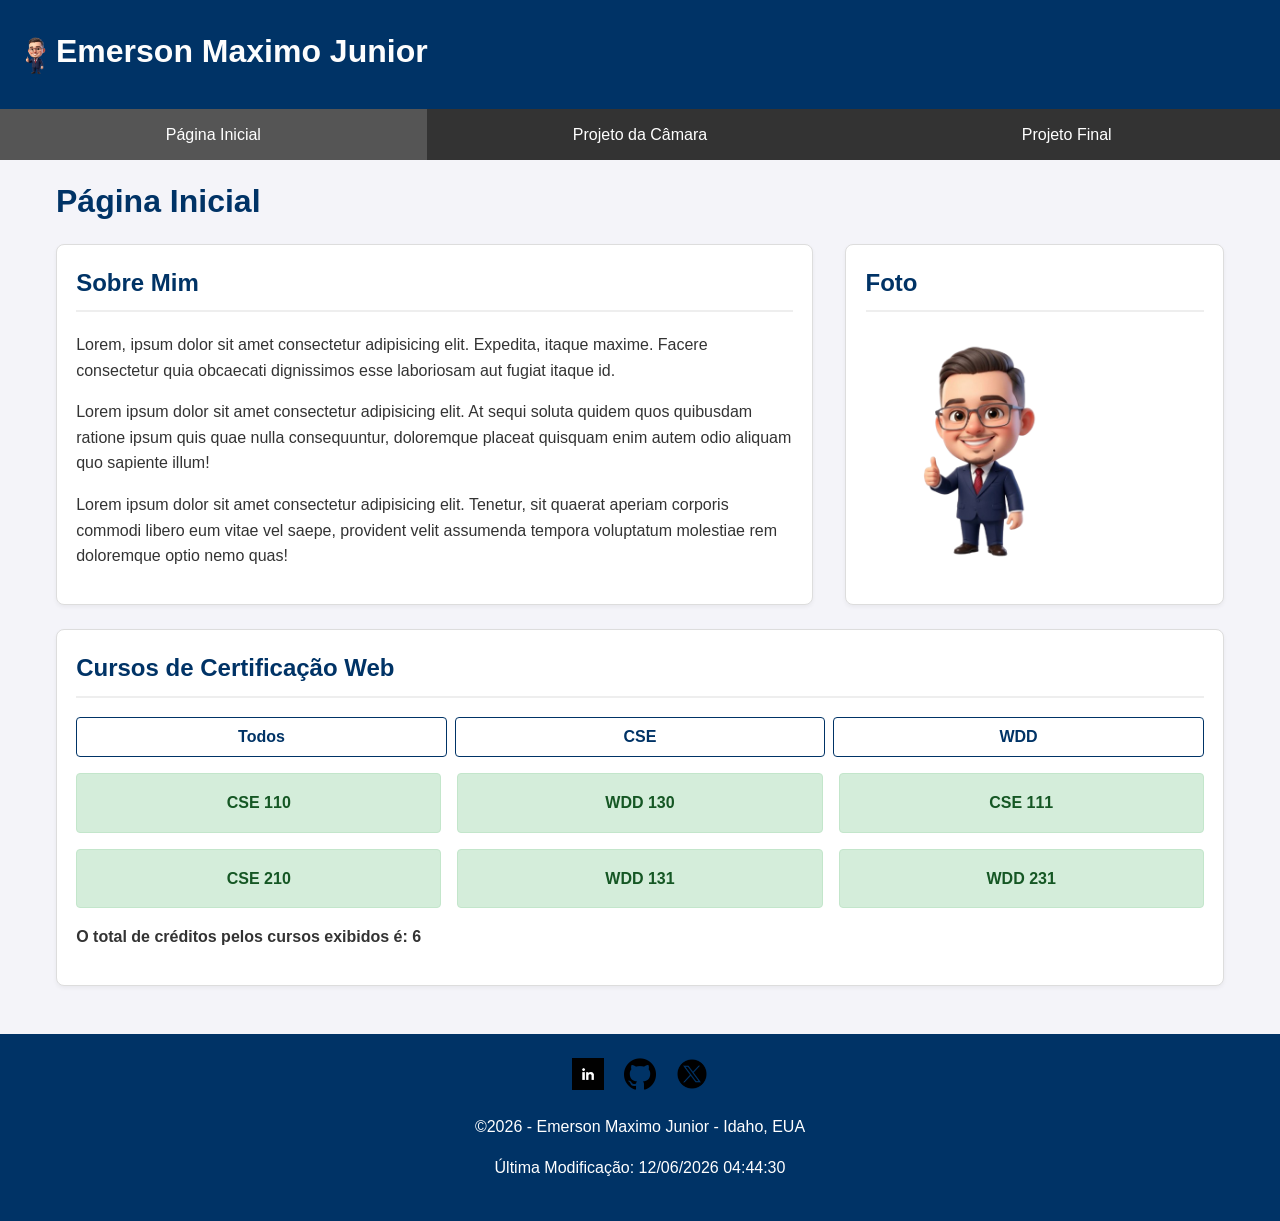
==== index.html @ 95eb315a "link feito" ====
<!DOCTYPE html>
<html lang="pt-BR">
<head>
    <meta charset="UTF-8">
    <meta name="viewport" content="width=device-width, initial-scale=1.0">
    <meta name="description" content="Página Inicial do curso WDD 231 - Emerson Maximo Junior">
    <meta name="author" content="Emerson Maximo Junior">

     <!-- Metadados Open Graph (Facebook, LinkedIn e WhatsApp) -->
    <meta property="og:type" content="website">
    <meta property="og:title" content="Página Inicial - WDD 231 - Emerson Maximo Junior">
    <meta property="og:description" content="Página Inicial do curso WDD 231. Explore os projetos e cursos de certificação de desenvolvimento web de Emerson Maximo Junior.">
    <meta property="og:image" content="https://seusite.com">
    <meta property="og:url" content="https://seusite.com">
    <meta property="og:site_name" content="Portfólio WDD 231">

    <!-- Metadados X / Twitter Cards (X e antigo Twitter) -->
    <meta name="twitter:card" content="summary_large_image">
    <meta name="twitter:title" content="Página Inicial - WDD 231 - Emerson Maximo Junior">
    <meta name="twitter:description" content="Página Inicial do curso WDD 231. Explore os projetos e cursos de certificação de desenvolvimento web de Emerson Maximo Junior.">
    <meta name="twitter:image" content="https://seusite.com">


    <title>Página Inicial - WDD 231</title>

    <link rel="shortcut icon" href="imagens/bboneco-eemerson.ico" type="image/x-icon">
    
    <!-- CSS -->
    <link rel="stylesheet" href="./estilos/normalize.css">
    <link rel="stylesheet" href="./estilos/telas-pequenas.css">
    <link rel="stylesheet" href="./estilos/maior.css">

    <!-- JS -->
    <script src="./scripts/navegacao.js" defer></script>
    <script src="./scripts/data.js" defer></script>
    <script src="./scripts/curso.js" defer></script>
</head>
<body>
    <header>
        <img src="./imagens/bboneco-eemerson.jpg" alt="Logotipo do site" class="logo">
        <h1><span>Emerson Maximo Junior</span></h1>
        <button id="menu" aria-label="Abrir Menu"></button>
    </header>

    <nav>
        <ul class="navegacao">
            <li><a href="#" class="active">Página Inicial</a></li>
            <li><a href="./camara/diretorio.html">Projeto da Câmara</a></li>
            <li><a href="#">Projeto Final</a></li>
        </ul>
    </nav>

    <main>
        <h1>Página Inicial</h1>
        <div class="sectCardsPersonal">
            <section class="card">
                <h2>Sobre Mim</h2>
                <p>Lorem, ipsum dolor sit amet consectetur adipisicing elit. Expedita, itaque maxime. Facere consectetur quia obcaecati dignissimos esse laboriosam aut fugiat itaque id.</p>
                <p>Lorem ipsum dolor sit amet consectetur adipisicing elit. At sequi soluta quidem quos quibusdam ratione ipsum quis quae nulla consequuntur, doloremque placeat quisquam enim autem odio aliquam quo sapiente illum!</p>
                <p>Lorem ipsum dolor sit amet consectetur adipisicing elit. Tenetur, sit quaerat aperiam corporis commodi libero eum vitae vel saepe, provident velit assumenda tempora voluptatum molestiae rem doloremque optio nemo quas!</p>
            </section>

            <section class="card">
                <h2>Foto</h2>
                <img src="imagens/bboneco-eemerson.jpg" alt="Imagem de uma caractura sobre mim" style="height: 230px;">
            </section>
        </div>
        <section class="card full-width">
            <h2>Cursos de Certificação Web</h2>
            <div class="filtros">
                <button id="todos">Todos</button>
                <button id="cse">CSE</button>
                <button id="wdd">WDD</button>
            </div>
            
            <div id="container-cursos" class="container-cursos">
                <!-- Inserido dinamicamente via JS -->
            </div>

            <p id="total-creditos"></p>
        </section>
    </main>

    <footer>
        <div class="redes-sociais">
            <a href="https://linkedin.com" target="_blank" rel="noopener"><img src="./imagens/linkedin-logo.jpg" alt="LinkedIn"></a>
            <a href="https://github.com" target="_blank" rel="noopener"><img src="./imagens/github.png" alt="GitHub"></a>
            <a href="https://x.com" target="_blank" rel="noopener"><img src="./imagens/X-logo.png" alt="X"></a>
        </div>
        <p>©<span id="anoAtual"></span> - Emerson Maximo Junior - Idaho, EUA</p>
        <p id="ultimaModificacao"></p>
    </footer>
</body>
</html>
---- estilos/telas-pequenas.css ----
/* Configurações Globais */
*, *:before, *:after {
    box-sizing: border-box;
}

body {
    font-family: Arial, sans-serif;
    margin: 0;
    padding: 0;
    line-height: 1.6;
    background-color: #f4f4f9;
    color: #333;
}

/* Header */
header {
    background-color: #003366;
    color: #fff;
    display: flex;
    align-items: center;
    justify-content: space-between;
    padding: 1rem;
}

header .logo {
    width: 40px;
    height: auto;
}

/* Botão do Menu Hambúrguer */
#menu {
    font-size: 1.5rem;
    background: none;
    border: none;
    color: white;
    cursor: pointer;
}

#menu::before {
    content: "☰";
}

#menu.open::before {
    content: "❌";
}

/* Navegação */
nav {
    background-color: #333;
}

.navegacao {
    list-style: none;
    padding: 0;
    margin: 0;
    display: none;
}

.navegacao.open {
    display: block;
}

.navegacao li a {
    display: block;
    padding: 0.8rem;
    color: white;
    text-decoration: none;
    text-align: center;
}

.navegacao li a:hover,
.navegacao li a.active {
    background-color: #555;
}

/* Layout do Main */
main {
    padding: 1rem;
    max-width: 1200px;
    margin: 0 auto;
}

h1 {
    margin-top: 0;
    margin-bottom: 1rem;
    color: #003366;
}

/* Container dos Cards Pessoais (Sobre Mim e Foto) */
.sectCardsPersonal {
    display: grid;
    grid-template-columns: 1fr; /* Em telas pequenas, fica empilhado */
    gap: 1.5rem;                /* Espaço entre os containers */
    margin-bottom: 1.5rem;
}

/* Estilo Padrão para Seções/Cards */
.card {
    background-color: #ffffff;
    border: 1px solid #ddd;
    border-radius: 8px;
    padding: 1.2rem;
    box-shadow: 0 2px 4px rgba(0,0,0,0.05);
}

.card h2 {
    margin-top: 0;
    color: #003366;
    border-bottom: 2px solid #eee;
    padding-bottom: 0.5rem;
}

/* Filtros e Lista de Cursos */
.filtros {
    display: flex;
    justify-content: space-around;
    gap: 0.5rem;
    margin: 1rem 0;
}

.filtros button {
    flex: 1;
    padding: 0.6rem;
    cursor: pointer;
    border: 1px solid #003366;
    background-color: #fff;
    color: #003366;
    border-radius: 4px;
    font-weight: bold;
}

.filtros button:hover {
    background-color: #003366;
    color: #fff;
}

.container-cursos {
    display: grid;
    grid-template-columns: 1fr;
    gap: 0.8rem;
    margin-top: 1rem;
}

.curso-card {
    padding: 1rem;
    border-radius: 4px;
    text-align: center;
    font-weight: bold;
    border: 1px solid #ccc;
}

.curso-card.concluido {
    background-color: #d4edda;
    border-color: #c3e6cb;
    color: #155724;
}

.curso-card.pendente {
    background-color: #f8d7da;
    border-color: #f5c6cb;
    color: #721c24;
}

#total-creditos {
    font-weight: bold;
    margin-top: 1rem;
}

/* Rodapé */
footer {
    background-color: #003366;
    color: white;
    text-align: center;
    padding: 1.5rem 1rem;
    margin-top: 2rem;
}

.redes-sociais {
    margin-bottom: 1rem;
}

.redes-sociais img {
    width: 32px;
    height: 32px;
    margin: 0 8px;
    transition: transform 0.2s;
}

.redes-sociais img:hover {
    transform: scale(1.1);
}
---- estilos/maior.css ----
@media screen and (min-width: 600px) {
    /* Oculta o botão hambúrguer no Desktop */
    #menu {
        display: none;
    }

    header {
        display: flex;
        justify-content: left;
        align-items: center;
    }
    
    header h1 {
        color: rgb(253, 253, 253);
        margin-top: 10px;
    }

    /* Navegação Horizontal com Flexbox */
    .navegacao {
        display: flex !important;
        justify-content: space-around;
    }

    .navegacao li {
        flex: 1;
    }

    /* Container dos Cards Pessoais lado a lado */
    .sectCardsPersonal {
        grid-template-columns: 2fr 1fr; /* 2 colunas com espaço idêntico */
        gap: 2rem;                       /* Espaçamento entre Sobre Mim e Foto */
    }

    /* Grid para os cartões de cursos */
    .container-cursos {
        grid-template-columns: repeat(3, 1fr);
        gap: 1rem;
    }
}
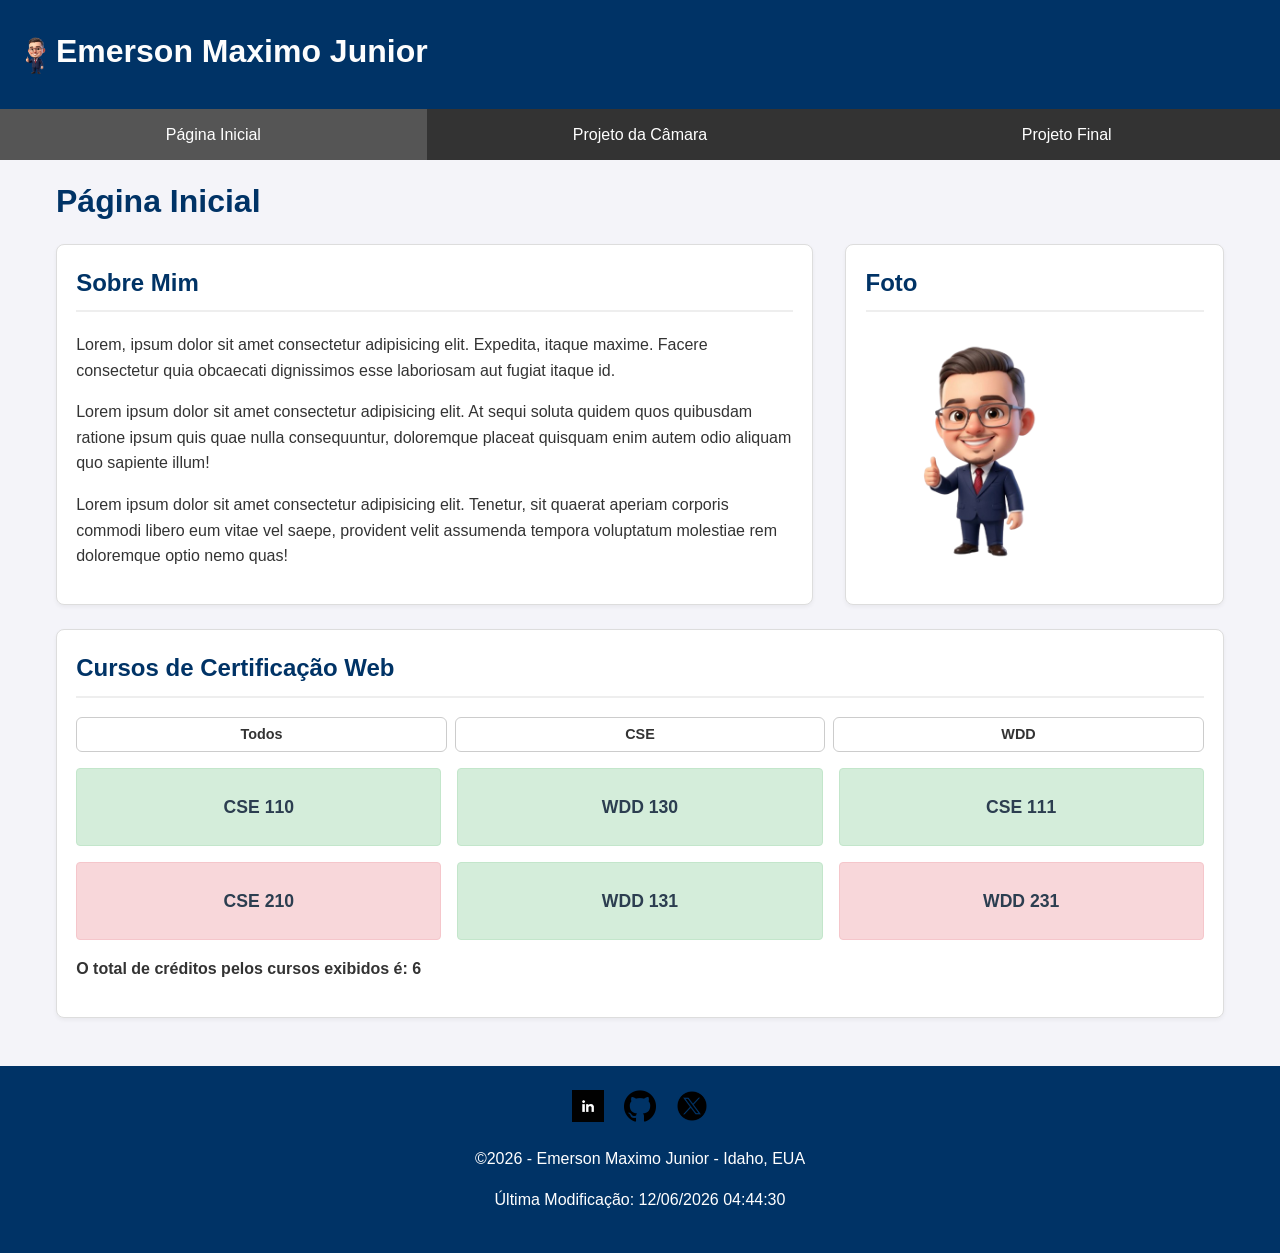
==== commit 416a6a65: "Realizado as configurações necssarias de renderização." ====
--- a/index.html
+++ b/index.html
@@ -10,15 +10,15 @@
     <meta property="og:type" content="website">
     <meta property="og:title" content="Página Inicial - WDD 231 - Emerson Maximo Junior">
     <meta property="og:description" content="Página Inicial do curso WDD 231. Explore os projetos e cursos de certificação de desenvolvimento web de Emerson Maximo Junior.">
-    <meta property="og:image" content="https://seusite.com">
-    <meta property="og:url" content="https://seusite.com">
+    <meta property="og:image" content="https://emersonjr1.github.io/wdd231/imagens/bboneco-eemerson.jpg">
+    <meta property="og:url" content="https://emersonjr1.github.io/wdd231">
     <meta property="og:site_name" content="Portfólio WDD 231">
 
     <!-- Metadados X / Twitter Cards (X e antigo Twitter) -->
     <meta name="twitter:card" content="summary_large_image">
     <meta name="twitter:title" content="Página Inicial - WDD 231 - Emerson Maximo Junior">
     <meta name="twitter:description" content="Página Inicial do curso WDD 231. Explore os projetos e cursos de certificação de desenvolvimento web de Emerson Maximo Junior.">
-    <meta name="twitter:image" content="https://seusite.com">
+    <meta name="twitter:image" content="https://emersonjr1.github.io/wdd231/imagens/bboneco-eemerson.jpg">
 
 
     <title>Página Inicial - WDD 231</title>
@@ -45,7 +45,7 @@
     <nav>
         <ul class="navegacao">
             <li><a href="#" class="active">Página Inicial</a></li>
-            <li><a href="./camara/diretorio.html">Projeto da Câmara</a></li>
+            <li><a href="./camara/index.html">Projeto da Câmara</a></li>
             <li><a href="#">Projeto Final</a></li>
         </ul>
     </nav>
@@ -77,6 +77,14 @@
                 <!-- Inserido dinamicamente via JS -->
             </div>
 
+            <!-- Modal movido para fora do container para não ser apagado no innerHTML -->
+            <dialog id="cursoModal">
+                <button id="btnFecharDialog">Close</button>
+                <h2 id="modalTitle"></h2> <!-- Corrigido de modalTitolo para modalTitle -->
+                <p id="modalDescricao"></p>
+                <p><strong>Créditos: </strong><span id="modalCredits"></span></p>
+            </dialog>
+
             <p id="total-creditos"></p>
         </section>
     </main>
@@ -85,7 +93,7 @@
         <div class="redes-sociais">
             <a href="https://linkedin.com" target="_blank" rel="noopener"><img src="./imagens/linkedin-logo.jpg" alt="LinkedIn"></a>
             <a href="https://github.com" target="_blank" rel="noopener"><img src="./imagens/github.png" alt="GitHub"></a>
-            <a href="https://x.com" target="_blank" rel="noopener"><img src="./imagens/X-logo.png" alt="X"></a>
+            <a href="https://x.com" target="_blank" rel="noopener"><img src="./imagens/xx-logo.png" alt="X"></a>
         </div>
         <p>©<span id="anoAtual"></span> - Emerson Maximo Junior - Idaho, EUA</p>
         <p id="ultimaModificacao"></p>
--- a/estilos/telas-pequenas.css
+++ b/estilos/telas-pequenas.css
@@ -188,4 +188,62 @@
 
 .redes-sociais img:hover {
     transform: scale(1.1);
+}
+
+/* --- BOTÕES DOS CARDS --- */
+.btn-Modal {
+    width: 100%;
+    padding: 10px 16px;
+    background: transparent;
+    border: none;
+    border-radius: 6px;
+    color: #2c3e50;
+    font-size: 1rem;
+    font-weight: 700;
+    cursor: pointer;
+    transition: color 0.2s ease, background-color 0.2s ease;
+}
+
+.btn-Modal:hover {
+    color: #0056b3;
+    background-color: rgba(0, 0, 0, 0.05);
+}
+
+/* --- BOTÃO DE FECHAR O MODAL --- */
+#btnFecharDialog {
+    position: absolute;
+    top: 14px;
+    right: 14px;
+    padding: 6px 14px;
+    background-color: #e74c3c;
+    color: #ffffff;
+    border: none;
+    border-radius: 6px;
+    font-size: 0.875rem;
+    font-weight: 600;
+    cursor: pointer;
+    transition: background-color 0.2s ease;
+}
+
+#btnFecharDialog:hover {
+    background-color: #c0392b;
+}
+
+/* --- BOTÕES DE FILTRO (TODOS, CSE, WDD) --- */
+#todos, #cse, #wdd {
+    padding: 8px 16px;
+    background-color: #ffffff;
+    color: #333333;
+    border: 1px solid #cccccc;
+    border-radius: 6px;
+    font-size: 0.9rem;
+    font-weight: 600;
+    cursor: pointer;
+    transition: all 0.2s ease;
+}
+
+#todos:hover, #cse:hover, #wdd:hover {
+    background-color: #2c3e50;
+    color: #ffffff;
+    border-color: #2c3e50;
 }
--- a/estilos/maior.css
+++ b/estilos/maior.css
@@ -36,4 +36,15 @@
         grid-template-columns: repeat(3, 1fr);
         gap: 1rem;
     }
-}+
+    /* Ajustes exclusivos para telas maiores */
+.btn-Modal {
+    font-size: 1.1rem;
+    padding: 12px 18px;
+}
+
+#btnFecharDialog {
+    padding: 8px 16px;
+}
+}
+
